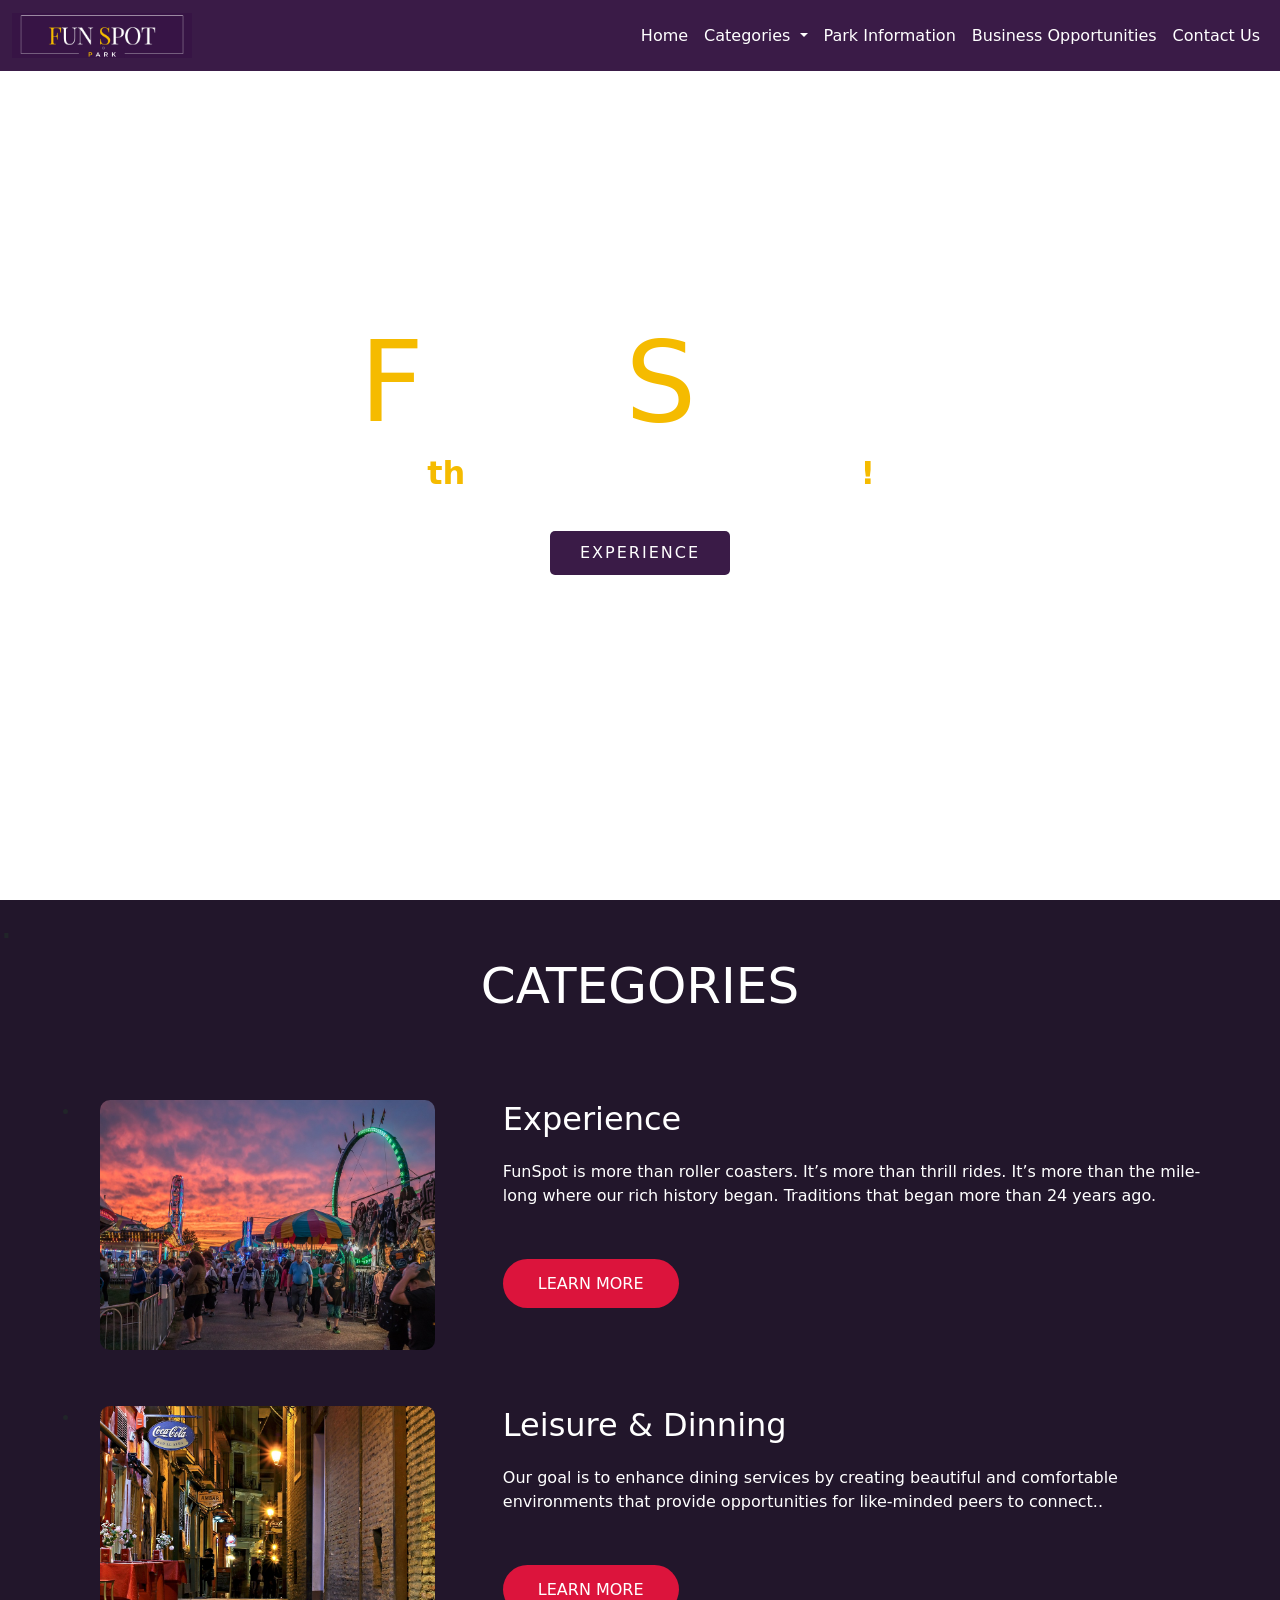
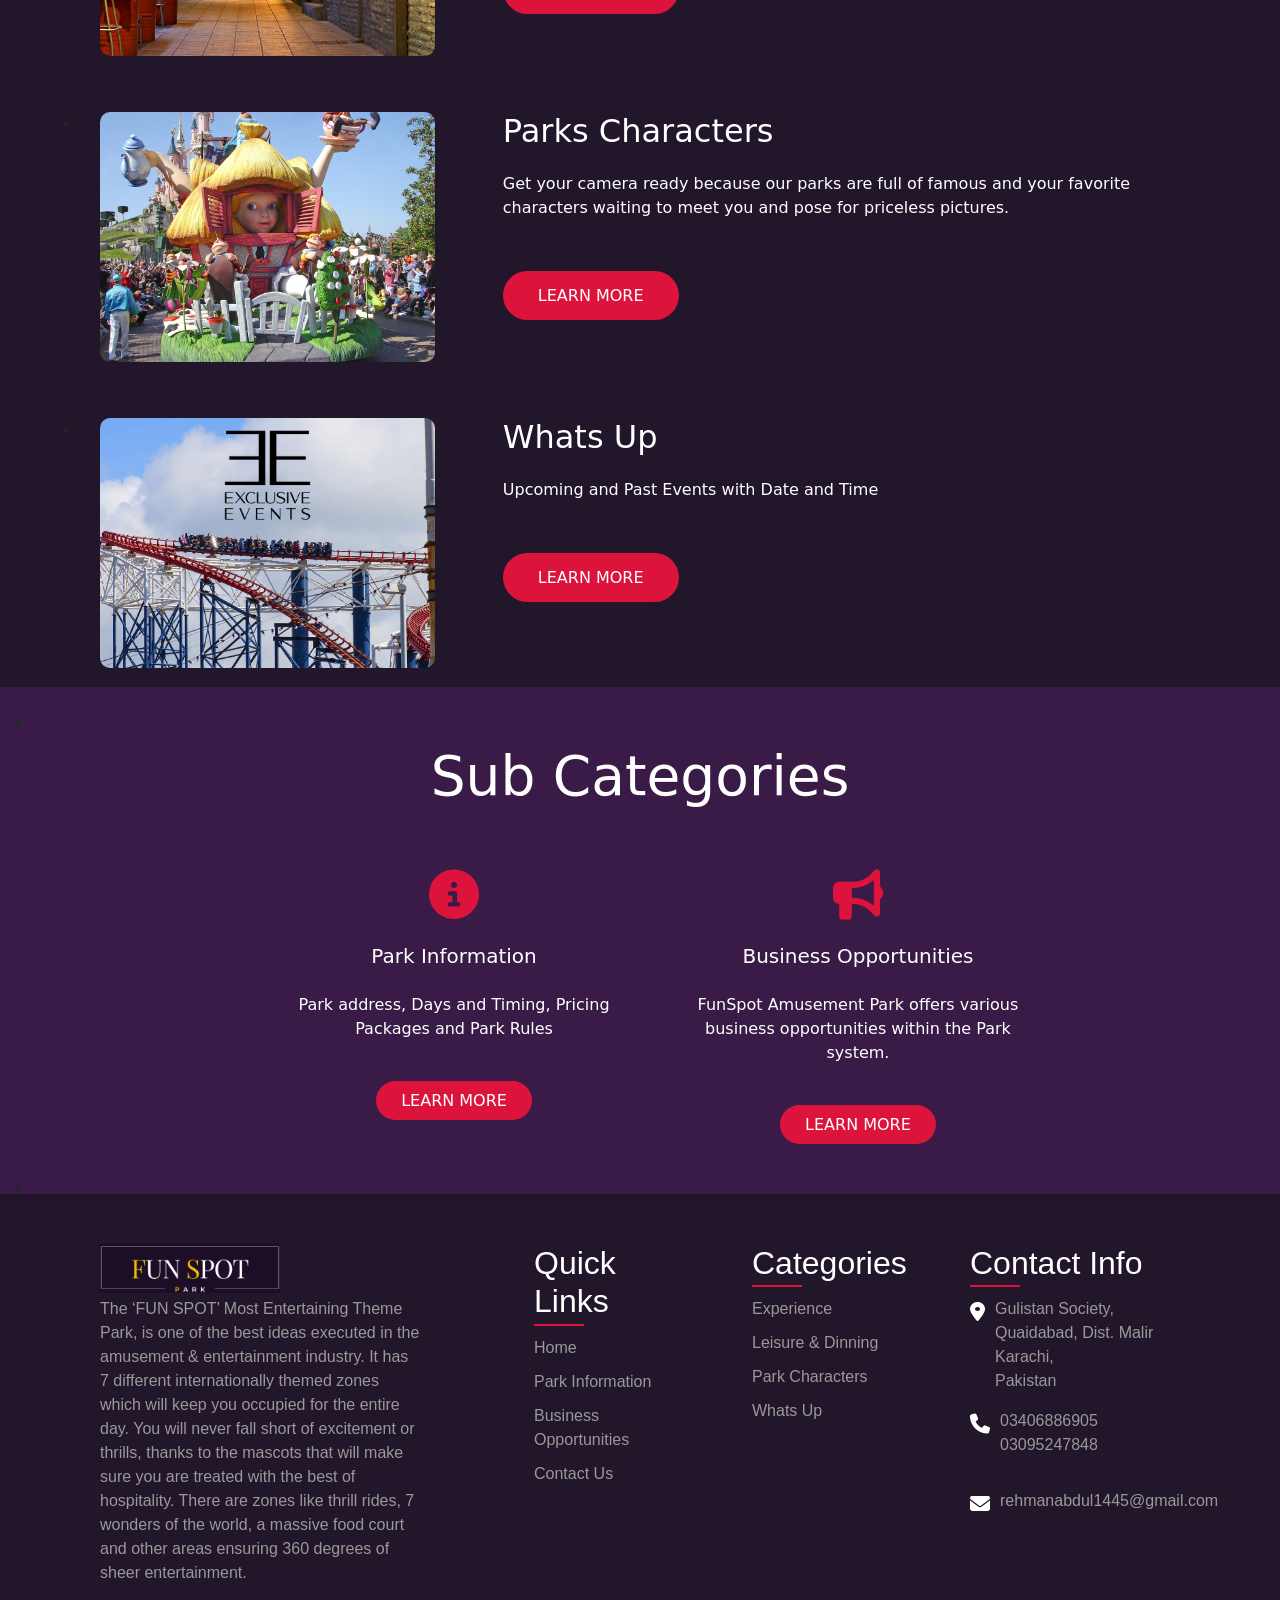
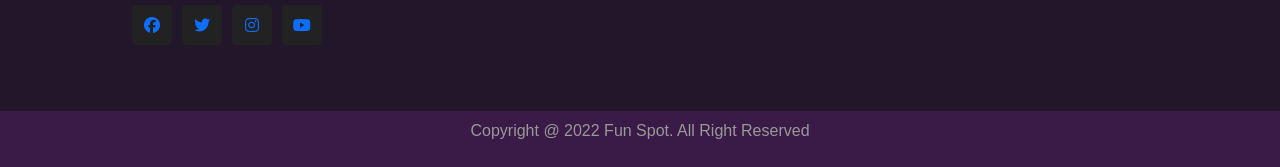
==== index.html @ 2afaa99c "Update links to point to index.html instead of home.html" ====
<!DOCTYPE html>
<html lang="en">
<head>


      <meta charset="utf-8">
  <meta name="viewport" content="width=device-width, initial-scale=1">
  <link rel="shortcut icon" type="c-icon" href="images&video/ferris-wheel (1).png">
    <title>HOME</title>
    <link rel="stylesheet" href="css/home.css">
    <link rel="stylesheet" type="text/css" href="https://cdnjs.cloudflare.com/ajax/libs/font-awesome/5.15.1/css/all.min.css">
    <link href="https://cdn.jsdelivr.net/npm/bootstrap@5.1.3/dist/css/bootstrap.min.css" rel="stylesheet" integrity="sha384-1BmE4kWBq78iYhFldvKuhfTAU6auU8tT94WrHftjDbrCEXSU1oBoqyl2QvZ6jIW3" crossorigin="anonymous">

    <link rel="stylesheet" href="https://cdnjs.cloudflare.com/ajax/libs/font-awesome/6.1.1/css/all.min.css" integrity="sha512-KfkfwYDsLkIlwQp6LFnl8zNdLGxu9YAA1QvwINks4PhcElQSvqcyVLLD9aMhXd13uQjoXtEKNosOWaZqXgel0g==" crossorigin="anonymous" referrerpolicy="no-referrer" />

    <!-- footer  -->
    <link href="http://maxcdn.bootstrapcdn.com/font-awesome/4.6.0/css/font-awesome.min.css" rel="stylesheet">
</head>
<body>
    <!-- header & banner  -->
    <header class="fix">
        <div class="nav-area"></div>
        <video class="vid-bg" src="images&video/Home banner Video.mp4" autoplay loop muted ></video>
        <nav class="container-fluid navbar navbar-expand-lg fixed-top navbar-dark bg-color">
            <div class="container-fluid">
              <a class="navbar-brand" href="index.html"><img class="logo" src="images&video/navlogo.png" alt=""></a>
              <button class="navbar-toggler" type="button" data-bs-toggle="collapse" data-bs-target="#navbarNav" aria-controls="navbarNav" aria-expanded="false" aria-label="Toggle navigation">
                <span class="navbar-toggler-icon"></span>
              </button>
              <div class="collapse navbar-collapse" id="navbarNav">
                <ul class="navbar-nav ms-auto">
                  <li class="nav-item">
                    <a class="nav-link active" aria-current="page" href="index.html">Home</a>
                  </li>
                  <li class="nav-item dropdown">
                    <a class="nav-link dropdown-toggle active" href="#" id="navbarDropdown" role="button" data-bs-toggle="dropdown" aria-expanded="false">
                      Categories
                    </a>
                    <ul class="dropdown-menu" aria-labelledby="navbarDropdown">
                      <li><a class="dropdown-item active" href="experience.html">Experience</a></li>
                      <li><a class="dropdown-item" href="leisure&dinning.html">Leisure & Dinning</a></li>
                      <li><a class="dropdown-item" href="characters.html">Parks Characters</a></li>
                      <li><a class="dropdown-item" href="WhatsUp.html">Whats Up</a></li>
                      <!-- <li><hr class="dropdown-divider"></li> -->
                      <!-- <li><a class="dropdown-item" href="parkinformation1.html">Park Information</a></li>
                      <li><a class="dropdown-item" href="BusinessOpportunities.html">Business Opportunities</a></li> -->
                    </ul>
                    <li class="nav-item">
                      <a class="nav-link active" href="parkinformation1.html">Park Information</a>
                    </li>
                    <li class="nav-item">
                      <a class="nav-link active" href="BusinessOpportunities.html">Business Opportunities</a>
                    </li>
                  <li class="nav-item">
                    <a class="nav-link active" href="contactus.html">Contact Us</a>
                  </li>
                  
                </ul>
              </div>
            </div>
          </nav>
        </div>

        <div class="banner-text text-1">
            <h2><span>F</span>UN <SPan>S</SPan>POT</h2>
            <p>7<span>th</span> wonders of the world<span>!</span></p>
            <br>
            <!-- <button class="button">Experience</button> -->
            <a class="nav-link " href="experience.html">Experience</a>
        </div>
    </header>
     <!-- header & banner end  -->

    <!-- main content  -->

    <!-- Categories  -->
    <div class="sec-1">
        <h1>.</h1>
        <h3 class="section-title">Categories</h3>
        <ul class="about-content">
			<li class="about-left bg-img-1"></li>
			<li class="about-right">
				<h2 class="card-1-h2">Experience</h2>
				<p class="card-1-p">FunSpot is more than roller coasters. It’s more than thrill rides. It’s more than the mile-long where our rich history began. Traditions that began more than 24 years ago.</p>
                <br>
                <br>
                <a class="about-btn" href="experience.html">Learn more</a>
			</li>
		</ul>

        <ul class="about-content">
			<li class="about-left bg-img-2"></li>
			<li class="about-right">
				<h2 class="card-1-h2">Leisure & Dinning</h2>
				<p class="card-1-p">Our goal is to enhance dining services by creating beautiful and comfortable environments that provide opportunities for like-minded peers to connect..</p>
                <br>
                <br>
                <a class="about-btn" href="leisure&dinning.html">Learn more</a>

			</li>
		</ul>

        <ul class="about-content">
			<li class="about-left bg-img-3"></li>
			<li class="about-right">
				<h2 class="card-1-h2">Parks Characters</h2>
				<p class="card-1-p">Get your camera ready because our parks are full of famous and your favorite characters waiting to meet you and pose for priceless pictures.</p>
                <br>
                <br>
                <a class="about-btn" href="characters.html">Learn more</a>
			</li>
		</ul>

        <ul class="about-content">
			<li class="about-left bg-img-4"></li>
			<li class="about-right">
				<h2 class="card-1-h2">Whats Up</h2>
				<p class="card-1-p">Upcoming and Past Events with Date and Time</p>
                <br>
                <br>
                <a class="about-btn" href="WhatsUp.html">Learn more</a>
			</li>
		</ul>

    </div>
    <!-- Categories end  -->

       <!-- sub Categoriee  -->
       <div class="container-fluid services-area" id="services">
        <h1 style="color: #24262b;">.</h1>
    <h3 class="section-title-sub-cat">Sub Categories</h3>
    <ul class="services-content">
      <li>
                <i class="fa-solid fa-circle-info"></i>
        <h4>Park Information</h4>
        <p>Park address, Days and Timing, Pricing Packages and Park Rules </p>
                <br>
                 <br>
                <a class="about-btn-1" href="parkinformation1.html">Learn more</a>
      </li>
      <li>
                <i class="fa-solid fa-bullhorn"></i>
        <h4>Business Opportunities</h4>
        <p>FunSpot Amusement Park offers various business opportunities within the Park system.</p>
                <br>
                <br>
                <a class="about-btn-1" href="BusinessOpportunities.html">Learn more</a>
      </li>
      
    </ul>
        <h1 style="color: #24262b;">.</h1>
    </div>
            <!-- sub Categories end  -->

     <!-- main content end  -->

  <!-- footer  -->
  <div class="extra">
    <footer>
      <div class="container-1">
          <div class="sec aboutus">
            <img class="logo-1" src="images&video/footerlogo2.png" alt="">
            <br>
              <p>The ‘FUN SPOT’ Most Entertaining Theme Park, is one of the best ideas executed in the amusement & entertainment industry. It has 7 different internationally themed zones which will keep you occupied for the entire day. You will never fall short of excitement or thrills, thanks to the mascots that will make sure you are treated with the best of hospitality. There are zones like thrill rides, 7 wonders of the world, a massive food court and other areas ensuring 360 degrees of sheer entertainment.</p>
              <ul class="sci">
                  <li><a href=""><i class="fa-brands fa-facebook"></i></a></li>
                  <li><a href=""><i class="fa-brands fa-twitter"></i></a></li>
                  <li><a href=""><i class="fa-brands fa-instagram"></i></a></li>
                  <li><a href=""><i class="fa-brands fa-youtube"></i></a></li>
  
              </ul>
          </div>
          <div class="sec quicklinks">
              <h2>Quick Links</h2>
              <ul>
                  <li><a href="index.html">Home</a></li>
                  <li><a href="parkinformation1.html">Park Information</a></li>
                  <li><a href="BusinessOpportunities.html">Business Opportunities</a></li>
                  <li><a href="contactus.html">Contact Us</a></li>
              </ul>
          </div>
          <div class="sec quicklinks">
            <h2>Categories</h2>
            <ul>
                <li><a href="experience.html">Experience</a></li>
                <li><a href="leisure&dinning.html">Leisure & Dinning</a></li>
                <li><a href="characters.html">Park Characters</a></li>
                <li><a href="WhatsUp.html">Whats Up</a></li>
            </ul>
        </div>
          
          <div class="sec contact">
              <h2>Contact Info</h2>
              <ul class="info">
                  <li>
                      <span><i class="fa-solid fa-location-dot"></i></span>
                      <span>Gulistan Society, Quaidabad, Dist. Malir Karachi,<br> Pakistan</span>
                  </li>
                  <li>
                      <span><i class="fa-solid fa-phone"></i></i></span>
                      <p><a href="tel:123456789">03406886905</a><br>
                        <a href="tel:123456789">03095247848</a></p>
                  </li>
                  <li>
                      <span><i class="fa-solid fa-envelope"></i></span>
                      <p><a href="mailto:rehmanabdul1445@gmail.com">rehmanabdul1445@gmail.com</a></p>
                    </li>
              </ul>

          </div>
      </div>
  </footer>
  <div class="copyrighttext">
      <p>Copyright @ 2022 Fun Spot. All Right Reserved</p>
  </div>
</div>
<!-- footer  -->

  

</body>
</html>

<script src="header&footer.js"></script>
<script src="https://cdn.jsdelivr.net/npm/bootstrap@5.1.3/dist/js/bootstrap.bundle.min.js" integrity="sha384-ka7Sk0Gln4gmtz2MlQnikT1wXgYsOg+OMhuP+IlRH9sENBO0LRn5q+8nbTov4+1p" crossorigin="anonymous"></script>
---- css/home.css ----
/* header & banner  */
body{
    margin: 0;
    padding: 0;
    font-family: Arial, Helvetica, sans-serif;
    box-sizing: border-box;
}
html {
	scroll-behavior: smooth;
}

.fix{
    clear: both;
    overflow: hidden;
}
header{
    overflow: hidden;
    height: 100vh;
}
.vid-bg{
    position: absolute;
    right: 0;
    bottom: 0;
    min-width: 100%;
    min-height: 100%;
}
.nav-area{
    background: #24262b;
    height: 60px;
    position: absolute;
    width: 100%;
}
.logo{
    width: 180px;
}
.menu-area{
    float: right;
    list-style: none;
    margin: 20px;
}
.menu-area li{
    display: inline-block;
    margin: 0 5px;
}
.menu-area li a{
    text-decoration: none;
    color: #fff;
    padding: 5px 10px;
    letter-spacing: 2px;
}
.menu-area li.active a{
    color: #f5bb00;
}
.menu-area li a:hover{
    color: #f5bb00;
}
.banner-text{
    position: absolute;
    top: 35%;
    text-align: center;
    position: relative;
    z-index: 10;

}
.banner-text h2{
    color: #fff;
    font-size: 7em;
    margin: 0;
}
@media (max-width: 991px){
    .banner-text h2{
        font-size: 4em;
    }
}
.banner-text h2 span{
    color: #f5bb00;
}
.banner-text p span{
    color: #f5bb00;
}
.banner-text p{
    color: #fff;
    font-size: 2em;
    margin: 0;
    font-weight: bold;
}
@media (max-width: 991px){
    .banner-text p{
        font-size: 1.4em;
    }
}
.button{
    display: inline-block;
    
    background: transparent;
    border: 0;
    font-size: 20px;
    text-transform: uppercase;
    border: 3px solid #fff;
    padding: 10px 25px;
    color: #fff;
    border-radius: 25px;
}
.button:hover{
    color: #f5bb00;
}


.bg-color{
    background-color:#3a1b47;
  }
  .text-1 a
{
  display: inline-block;
  font-size: 1em;
  background: #3a1b47;
  padding: 10px 30px;
  text-transform: uppercase;
  text-decoration: none;
  font-weight: 500;
  margin-top: 10px;
  color: rgb(255, 255, 255);
  letter-spacing: 2px;
  transition: 0.2s;
  border-radius: 5px;
}
.text-1 a:hover{
    color: crimson;
}
/* header & banner end  */

/* main content  */

/* categories  */
.sec-1{
    background-color: #22162b;
    width: 100%;
    height: 100%;
}

.card-1-h2{
    color: white;
}
.card-1-p{
    color: white;
}

ul.about-content {
	width: 100%;
	display: -webkit-flex;
	display: -moz-flex;
	display: -ms-flex;
	display: -o-flex;
	display: flex;
	flex-wrap: wrap;
	justify-content: center;
}
.about-content li {
	padding: 20px;
	height: 290px;
	background-clip: content-box;
	-webkit-background-size: cover;
	background-size: cover;
	background-position: center;
}
.about-left {
	flex-basis: 30%;
    margin-right: 28px
}

.bg-img-1{
    background-image: url(../images&video/for\ experience\ category\ home.jpg);
/* background-image: url("https://wwww.source.unsplash.com?/nature,code"); */
    border-radius: 30px;
}
.bg-img-2{
    background-image: url(../images&video/for\ leisure\ &\ dining\ category\ home.jpg);
    border-radius: 30px;
}
.bg-img-3{
    background-image: url(../images&video/for\ park\ characters\ category\ home.jpg);
    border-radius: 30px;
}
.bg-img-4{
    background-image: url(../images&video/for\ whatsup\ category\ home.jpg);
    border-radius: 30px;
}
.about-right {
	flex-basis: 60%;
    list-style: none;
}
.about-area p {
	max-width: 800px;
	margin-bottom: 35px;
	line-height: 1.5;
	text-align: left;
	padding-left: 0;
}
.section-title {
	text-transform: uppercase;
	font-size: 50px;
	margin-bottom: 5%;
    color: white;
    text-align: center;
}
.about-right h2 {
	margin-bottom: 3%;
}
.about-btn {
    margin-top: 50px;
	padding: 15px 35px;
	background: crimson;
	border-radius: 50px;
	text-transform: uppercase;
    text-decoration: none;
    font-weight: 400;
	color: #fff;
}
.about-btn:hover{
    color: #3a1b47;
}
@media (max-width: 1000px) {
	.about-left, .about-right {
		flex-basis: 100%;
	}
	.about-content li {
		padding: 8px;
	}
}
/* categories end  */


/* sub categories  */

.section-title-sub-cat{
    text-align: center;
    margin-bottom: 60px;
    font-size: 55px;
    
    color: rgb(255, 255, 255);
}
#services {
    margin-top: -17px;
    margin-bottom: -15px;
    width: 100%;
    height: 100%;
    background-color: #3a1b47;
    color: white;
}

ul.services-content {
	width: 100%;
	display: -webkit-flex;
	display: -moz-flex;
	display: -ms-flex;
	display: -o-flex;
	display: flex;
	flex-wrap: wrap;
	justify-content: center;
}
.services-content li {
	padding: 0 30px;
	flex-basis: 33%;
	text-align: center;
    list-style: none;
}
.services-content li i {
	font-size: 50px;
	color: crimson;
	margin-bottom: 25px;
}
.services-content li h4 {
	font-size: 20px;
	margin-bottom: 25px;
}
.services-content li p {
	margin: 0;
}
.about-btn-1 {
    margin-top: 50px;
	padding: 10px 25px;
	background: crimson;
	border-radius: 50px;
	text-transform: uppercase;
    text-decoration: none;
	color: #fff;
}
.about-btn-1:hover{
    color: #3a1b47;
}
@media (max-width:1000px) {
    ul.services-content{
        margin-left: -4%;
    }
	.services-content li {
		flex-basis: 100%;
		margin-bottom: 65px;
	}
	.services-content li:last-child {
		margin-bottom: 0;
	}
	.services-content li p {
		padding: 0;
	}
}
/* sub categories end  */

/* main content end  */





/* footer  */

.logo-1{
    width: 180px;
    margin-bottom: 4px;
}

  .extra{
    
        margin: 0;
        padding: 0;
        box-sizing: border-box;
        font-family: 'poppins', sans-serif;
        display: flex;
        align-items: center;
        flex-direction: column;
    }
    footer{
        position: relative;
        width: 100%;
        height: auto;
        padding: 50px 100px;
        background: #22162b;
        display: flex;
        justify-content: space-between;
        flex-wrap: wrap;
    }
    footer .container-1{
        display: flex;
        justify-content: space-between;
        flex-wrap: wrap;
        flex-direction: row;
    
    }
    footer .container-1 .sec{
        margin-right: 30px;
    }
    /* width  */
    footer .container-1 .sec.aboutus{
    width: 35%;
    }
    .aboutus p{
        width: 85%;
        font-family: 'poppins', sans-serif;
        font-size: 16px;
        text-align: left;
    }
    footer .container-1 h2{
        position: relative;
        color: #fff;
        font-weight: 500;
        margin-bottom: 15px;
    }
    footer .container-1 h2:before{
        content: '';
        position: absolute;
        bottom: -5px;
        left: 0;
        width: 50px;
        height: 2px;
        background: crimson;
    }
    .aboutus h2 span{
        color: #f5bb00;
    }
    footer p{
        color: #999;
    }
    .sci{
        margin-top: 20px;
        display: flex;
    }
    .sci li{
        list-style: none;
    }
    .sci li a{
        display: inline-block;
        width: 40px;
        height: 40px;
        background: #222;
        display: flex;
        justify-content: center;
        align-items: center;
        margin-right: 10px;
        text-decoration: none;
        border-radius: 4px;
    
    }
    .sci li a:hover{
        background: crimson;
    }
    .sci li a .fa{
        color: #fff;
        font-size: 20px;
    }
    /* width  */
    .quicklinks{
        position: relative;
        width: 15%;
    
        
    }
    .quicklinks ul {
        padding-left: 0rem;
    }
    .quicklinks ul li{
        list-style: none;
    }
    .quicklinks ul li a{
        color: #999;
        text-decoration: none;
        margin-bottom: 10px;
        display: inline-block;
    }
    .quicklinks ul li a:hover{
        color: #fff;
    }
    /* widht  */
    .contact{
        width: calc(25% - 60px);
    
        margin-right: 0 !important;
    }
    .contact .info{
        position: relative;
    }
    .contact ul {
        padding-left: 0rem;
    }
    .contact .info li{
        display: flex;
        margin-bottom: 16px;
    }
    .contact .info li span:nth-child(1){
        color: #fff;
        font-size: 20px;
        margin-right: 10px;
    }
    .contact .info li span{
        color: #999;
    }
    .contact .info li a{
        color: #999;
        text-decoration: none;
    
    }
    .contact .info li a:hover{
        color: #fff;
    }
    .copyrighttext{
        width: 100%;
        background: #3a1b47;
    
        padding: 8px 100px;
        text-align: center;
        color: #999;
    }
    @media (max-width: 991px){
        footer{
            padding: 40px;
        }
        footer .container-1{
            flex-direction: column;
        }
        footer .container-1 .sec{
            margin-right: 0;
            margin-bottom: 40px;
        }
        footer .container-1 .sec.aboutus,
         .quicklinks,
         .contact{
            width: 100%;
        }
        .copyrighttext{
            padding: 8px 40px;
        }
    }
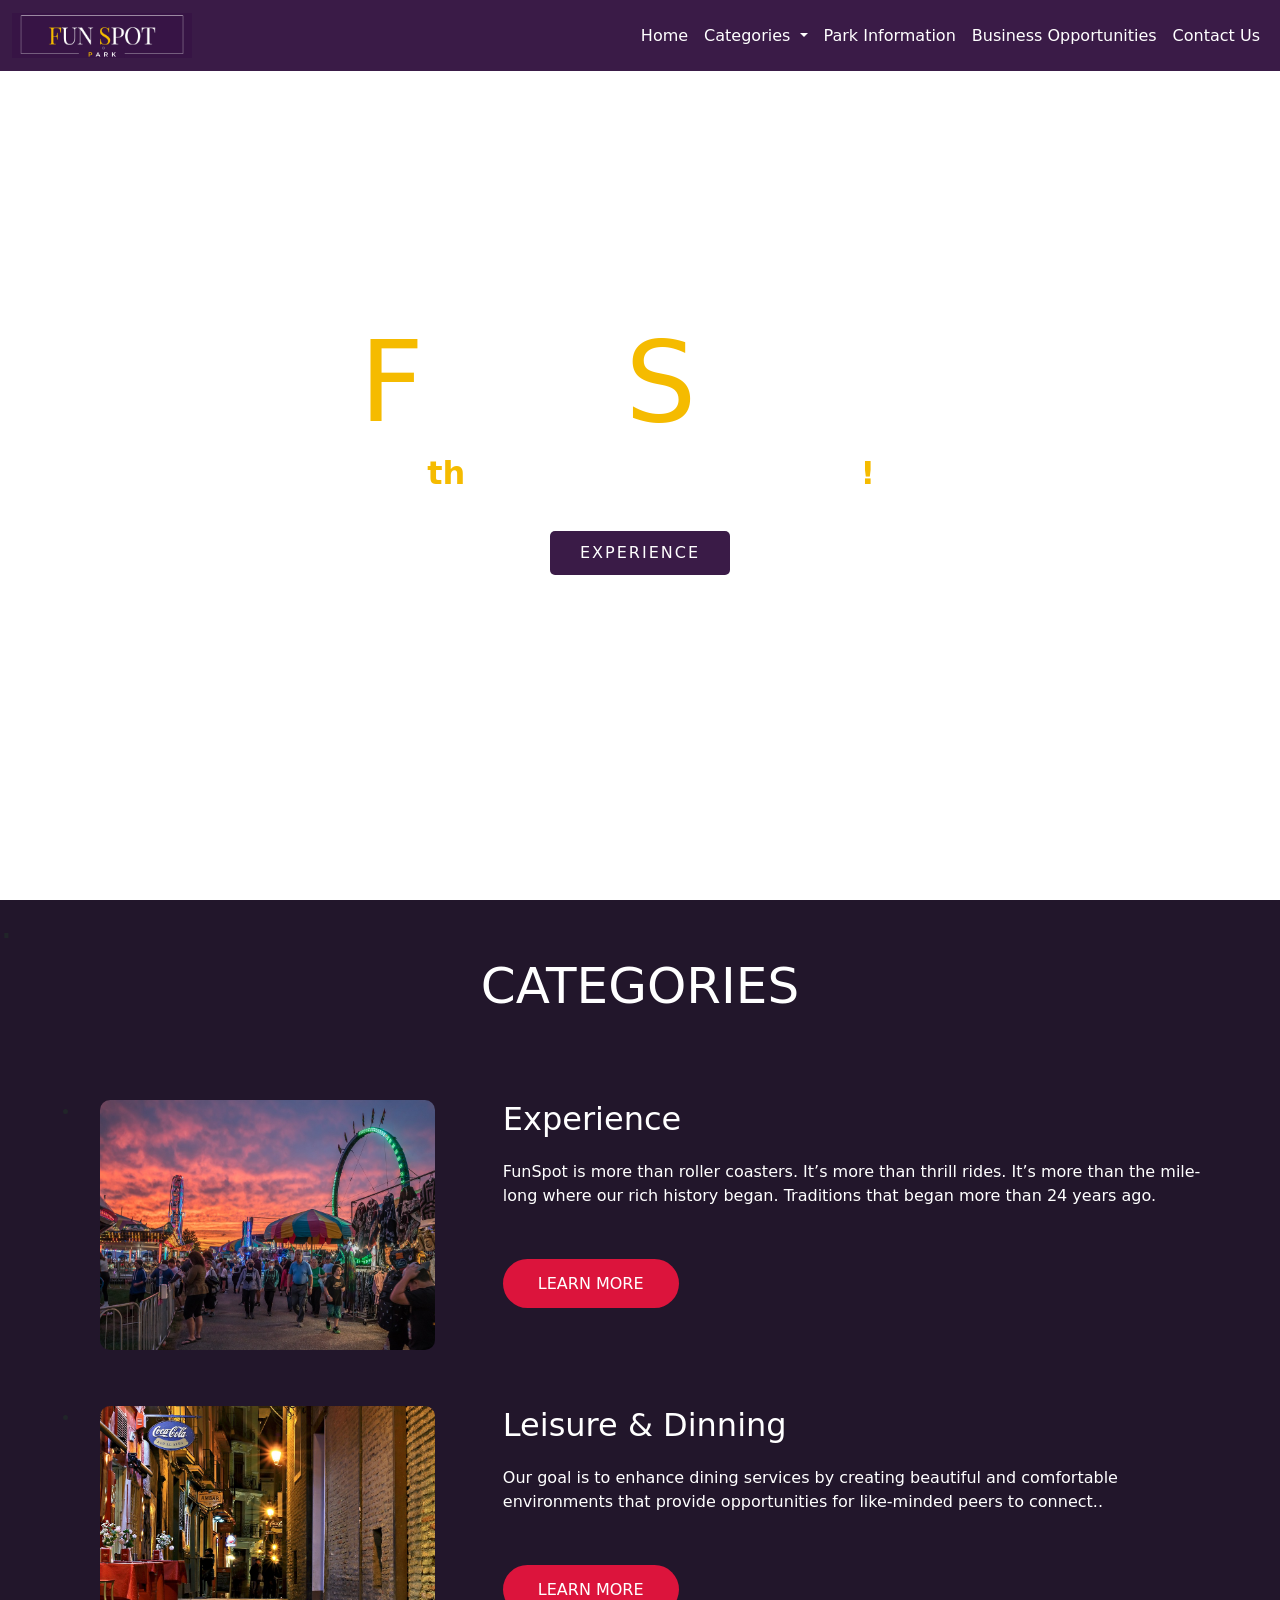
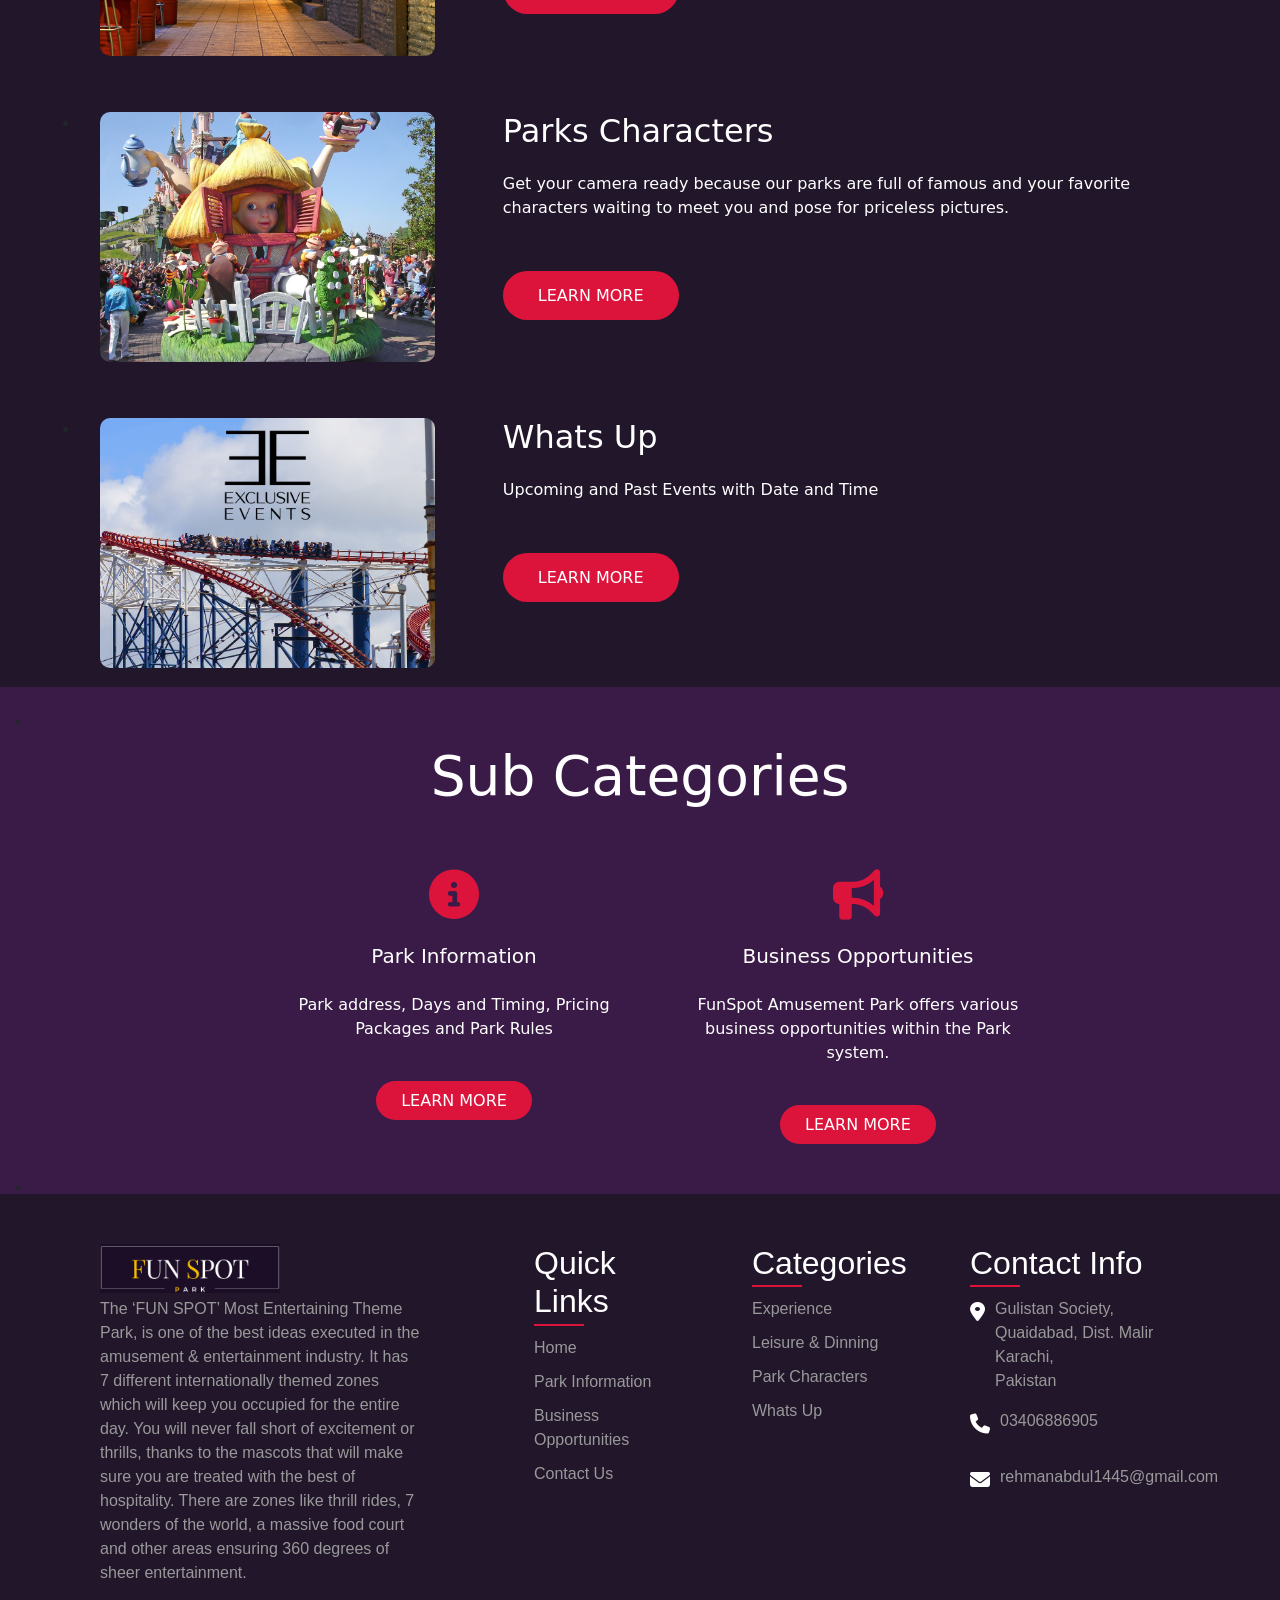
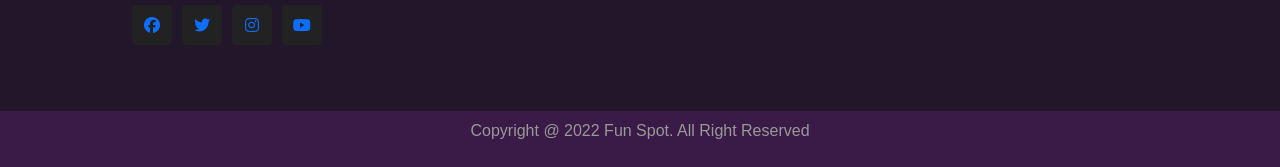
==== commit f4c773b4: "Update index.html" ====
--- a/index.html
+++ b/index.html
@@ -199,7 +199,7 @@
                   <li>
                       <span><i class="fa-solid fa-phone"></i></i></span>
                       <p><a href="tel:123456789">03406886905</a><br>
-                        <a href="tel:123456789">03095247848</a></p>
+                        <!-- <a href="tel:123456789">03095247848</a></p> -->
                   </li>
                   <li>
                       <span><i class="fa-solid fa-envelope"></i></span>
